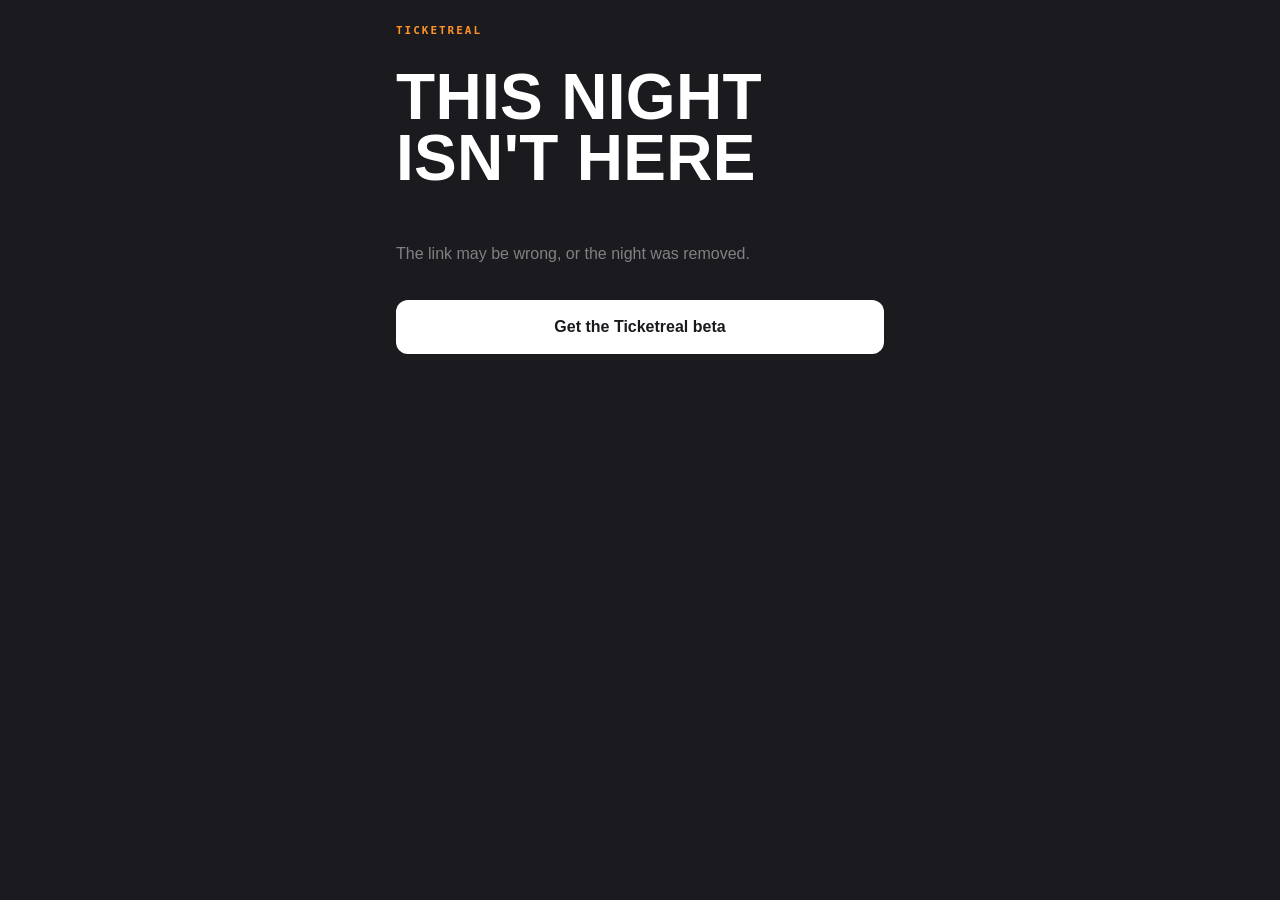
==== n/index.html @ 784041cd "Publish pages from ticket-reel 95cdf8e" ====
<!doctype html>
<html lang="en">
<head>
<meta charset="utf-8">
<meta name="viewport" content="width=device-width,initial-scale=1,viewport-fit=cover">
<title>A night on Ticketreal</title>
<meta name="description" content="A night out, shared from Ticketreal.">
<meta property="og:title" content="A night out, on Ticketreal">
<meta property="og:description" content="See the night, then track every show, game and trip of your own.">
<link rel="stylesheet" href="../style.css?v=4">
<style>
  .night { max-width: 520px; margin: 0 auto; padding: 24px max(16px, env(safe-area-inset-right)) 48px max(16px, env(safe-area-inset-left)); display: grid; gap: 18px; }
  .night img.card { width: 100%; border-radius: 16px; display: block; box-shadow: 0 20px 50px -20px rgba(0,0,0,.8); background: var(--raised); aspect-ratio: 9 / 16; object-fit: cover; }
  .who { color: var(--muted); font-size: 14px; }
  .facts { display: grid; gap: 4px; }
  .facts b { color: var(--text); font-size: 22px; }
  .setlist { margin: 0; padding-left: 22px; color: var(--soft); }
  .setlist li { padding: 2px 0; }
  .actions { display: grid; gap: 10px; }
  .btn { display: block; text-align: center; text-decoration: none; font-weight: 600; border-radius: 12px; padding: 14px; }
  .btn.primary { background: #fff; color: var(--ground); }
  .btn.secondary { background: var(--raised); color: var(--text); border: 1px solid var(--line); }
  .gone { color: var(--muted); }
</style>
</head>
<body>
<main class="night" id="night">
  <div class="mark">Ticketreal</div>
  <p class="gone" id="status">Loading the night…</p>
</main>
<script>
const SERVER = "https://pdzgdwvoqwjbqtzmnbjn.supabase.co", KEY = "sb_publishable_ST1KmzDsBo8nXe-e1KjO5w_ALfPbQGj";
const el = document.getElementById("night");
const esc = (s) => String(s ?? "").replace(/[&<>"']/g, (c) => ({ "&": "&amp;", "<": "&lt;", ">": "&gt;", '"': "&quot;", "'": "&#39;" }[c]));
const token = new URLSearchParams(location.search).get("t") || "";

async function load() {
  if (!/^[A-Za-z0-9_-]{16,40}$/.test(token)) return gone();
  try {
    const r = await fetch(`${SERVER}/rest/v1/rpc/shared_night`, {
      method: "POST", headers: { apikey: KEY, "Content-Type": "application/json" }, body: JSON.stringify({ t: token }),
    });
    const d = r.ok ? await r.json() : null;
    if (!d || !d.card) return gone();
    show(d);
  } catch { gone(); }
}

function gone() {
  el.innerHTML = `<div class="mark">Ticketreal</div><h1>This night isn't here</h1>
    <p class="gone">The link may be wrong, or the night was removed.</p>
    <div class="actions"><a class="btn primary" href="../">Get the Ticketreal beta</a></div>`;
}

function show(d) {
  const c = d.card, img = d.image ? `${SERVER}/storage/v1/object/public/shares/${d.image}` : null;
  const day = c.day ? new Date(c.day).toLocaleDateString("en-US", { month: "long", day: "numeric", year: "numeric", timeZone: "UTC" }) : "";
  const score = c.score ? `${esc(c.score.home)} ${c.score.homeScore} – ${c.score.awayScore} ${esc(c.score.away)}` : "";
  document.title = `${c.title} · Ticketreal`;
  el.innerHTML = `
    <div class="mark">Ticketreal</div>
    ${img ? `<img class="card" src="${img}" alt="${esc(c.title)} card">` : ""}
    <div class="facts">
      <b>${esc(c.title)}</b>
      ${score ? `<span>${score}</span>` : ""}
      <span class="who">${esc([c.venue, day].filter(Boolean).join(" · "))}</span>
      ${c.ordinal ? `<span class="who">${esc(c.ordinal)}</span>` : ""}
      ${c.who ? `<span class="who">${esc(c.who)}'s night${c.crew && c.crew.length ? `, with ${esc(c.crew.slice(0, 4).join(", "))}` : ""}</span>` : ""}
    </div>
    ${c.caption ? `<p>${esc(c.caption)}</p>` : ""}
    ${c.setlist && c.setlist.length ? `<div><h2>The setlist</h2><ol class="setlist">${c.setlist.map((s) => `<li>${esc(s)}</li>`).join("")}</ol></div>` : ""}
    <div class="actions">
      <a class="btn primary" href="ticketreal://night/${esc(d.night)}">Open in Ticketreal</a>
      <a class="btn secondary" href="../">Don't have it? Get the beta</a>
    </div>
    <p class="note">Ticketreal finds the shows, games and trips in your camera roll and turns them into a diary you can share with friends.</p>`;
}
load();
</script>
</body>
</html>
---- style.css ----
/* Ticketreal's public pages: the app's own look. Dark ground, white text, the cream ticket stub. */
:root {
  --ground: #1A1A1F; --raised: rgba(255,255,255,.065); --line: rgba(255,255,255,.09);
  --text: #fff; --soft: rgba(255,255,255,.72); --muted: rgba(255,255,255,.45); --faint: rgba(255,255,255,.3);
  --stub: #F4ECDD; --stub-ink: #2A2118; --concert: #F24040; --festival: #FF9426;
  color-scheme: dark;
}
* { box-sizing: border-box; }
body {
  margin: 0; background: var(--ground); color: var(--soft);
  font: 16px/1.6 -apple-system, BlinkMacSystemFont, "SF Pro Text", "Helvetica Neue", Helvetica, Arial, sans-serif;
  -webkit-font-smoothing: antialiased;
}
main { max-width: 680px; margin: 0 auto; padding: 40px max(20px, env(safe-area-inset-right)) 64px max(20px, env(safe-area-inset-left)); }
a { color: var(--text); }
.mark { font: 700 11px ui-monospace, Menlo, monospace; letter-spacing: .18em; color: var(--festival); text-transform: uppercase; }
h1 { font: 800 clamp(40px, 9vw, 64px)/.95 "Arial Narrow", "Helvetica Neue", Helvetica, sans-serif; letter-spacing: .005em;
     text-transform: uppercase; color: var(--text); margin: 12px 0 18px; }
h2 { font-size: 13px; font-weight: 700; letter-spacing: .1em; text-transform: uppercase; color: var(--faint); margin: 36px 0 10px; }
p, li { max-width: 62ch; }
ul { padding-left: 20px; }
li + li { margin-top: 6px; }
.updated { color: var(--faint); font-size: 13px; }
.stub {
  background: var(--stub); color: var(--stub-ink); border-radius: 4px; padding: 14px 16px; margin: 26px 0;
  font-family: ui-monospace, Menlo, monospace;
  -webkit-mask: radial-gradient(7px at 0 50%, #0000 98%, #000) left/51% 100% no-repeat, radial-gradient(7px at 100% 50%, #0000 98%, #000) right/51% 100% no-repeat;
          mask: radial-gradient(7px at 0 50%, #0000 98%, #000) left/51% 100% no-repeat, radial-gradient(7px at 100% 50%, #0000 98%, #000) right/51% 100% no-repeat;
}
.stub b { display: block; font: 800 22px/1.1 "Arial Narrow", Helvetica, sans-serif; text-transform: uppercase; margin: 2px 0 6px; }
.stub small { font-size: 10px; letter-spacing: .14em; opacity: .65; }
.stub span { display: block; font-size: 12px; border-top: 1px dashed rgba(42,33,24,.35); padding-top: 6px; }
form { display: grid; gap: 12px; margin-top: 22px; }
label { display: grid; gap: 6px; font-size: 13px; color: var(--muted); }
input[type=text], input[type=email] {
  font: inherit; color: var(--text); background: var(--raised); border: 1px solid var(--line); border-radius: 11px; padding: 12px 14px;
}
input:focus-visible, button:focus-visible, .chip:has(input:focus-visible) { outline: 2px solid var(--festival); outline-offset: 2px; }
fieldset { border: 0; padding: 0; margin: 0; display: grid; gap: 8px; }
legend { font-size: 13px; color: var(--muted); margin-bottom: 8px; }
.chips { display: flex; flex-wrap: wrap; gap: 6px; }
.chip { display: inline-flex; align-items: center; gap: 6px; border: 1px solid var(--line); background: var(--raised); border-radius: 999px;
        padding: 7px 13px; font-size: 14px; color: var(--soft); cursor: pointer; }
.chip input { position: absolute; opacity: 0; pointer-events: none; }
.chip:has(input:checked) { background: #fff; color: var(--ground); border-color: #fff; }
button[type=submit] { font: 600 16px/1 inherit; font-family: inherit; color: var(--ground); background: #fff; border: 0; border-radius: 11px;
                      padding: 15px; cursor: pointer; margin-top: 6px; }
button[disabled] { opacity: .5; cursor: default; }
.note { font-size: 13px; color: var(--faint); }
.status { font-size: 15px; color: var(--text); min-height: 1.5em; }
.hp { position: absolute; left: -10000px; width: 1px; height: 1px; overflow: hidden; }
footer { margin-top: 48px; padding-top: 18px; border-top: 1px solid var(--line); font-size: 13px; color: var(--faint); display: flex; gap: 18px; flex-wrap: wrap; }
footer a { color: var(--muted); }

/* The signup page: a hero with two phones, how it works, who it's for, then the form. */
body.landing { overflow-x: hidden; }
.landing main.wide { max-width: 1120px; padding-top: 0; }
.landing h1 { font-family: "Big Shoulders Display", "Arial Narrow", Helvetica, sans-serif; font-size: clamp(52px, 9vw, 96px); line-height: .9; }
.landing h2 { font: 800 clamp(34px, 5vw, 54px)/.95 "Big Shoulders Display", "Arial Narrow", Helvetica, sans-serif; text-transform: uppercase;
              letter-spacing: .005em; color: var(--text); margin: 10px 0 28px; }
.hero { max-width: 1120px; margin: 0 auto; padding: 48px max(20px, env(safe-area-inset-right)) 40px max(20px, env(safe-area-inset-left));
        display: grid; grid-template-columns: minmax(0, 1fr) minmax(0, 470px); gap: 40px; align-items: center; }
.lede { font-size: 18px; color: var(--soft); max-width: 34em; }
.ctas { display: flex; align-items: center; gap: 14px; flex-wrap: wrap; margin: 24px 0 26px; }
.cta { background: #fff; color: var(--ground); text-decoration: none; font-weight: 600; border-radius: 11px; padding: 14px 22px; }
.what { list-style: none; padding: 0; margin: 0; display: grid; gap: 10px; }
.what li { padding-left: 16px; border-left: 3px solid var(--festival); color: var(--muted); max-width: 40em; }
.what li:nth-child(2) { border-color: var(--concert); }
.what li:nth-child(3) { border-color: #3A7BF2; }
.what b { color: var(--text); font-weight: 600; }
.hero-phones { position: relative; height: 560px; }
.hero-phones .phone { position: absolute; width: 250px; }
.hero-phones .back { right: 0; top: 0; transform: rotate(4deg); opacity: .9; }
.hero-phones .front { left: 0; top: 40px; transform: rotate(-3deg); z-index: 2; }

section { padding: 56px 0 8px; border-top: 1px solid var(--line); margin-top: 24px; }
.steps { display: grid; grid-template-columns: repeat(auto-fill, minmax(250px, 1fr)); gap: 40px 26px; }
.steps figure { margin: 0; display: grid; gap: 16px; justify-items: center; align-content: start; }
.steps figcaption { color: var(--muted); font-size: 15px; max-width: 290px; }
.steps figcaption b { display: flex; align-items: center; gap: 8px; color: var(--text); font-size: 17px; margin-bottom: 4px; }
.steps .n { font: 700 12px ui-monospace, Menlo, monospace; color: var(--ground); background: var(--festival); border-radius: 999px;
            width: 22px; height: 22px; display: grid; place-items: center; flex: none; }

.uses { display: grid; grid-template-columns: repeat(auto-fit, minmax(230px, 1fr)); gap: 14px; }
.uses > div { background: var(--raised); border: 1px solid var(--line); border-radius: 14px; padding: 18px 18px 18px 22px; position: relative; overflow: hidden; }
.uses .bar-c { position: absolute; left: 0; top: 0; bottom: 0; width: 4px; }
.uses b { color: var(--text); font-size: 17px; }
.uses p { margin: 6px 0 0; color: var(--muted); font-size: 15px; }

.promise { display: grid; grid-template-columns: repeat(auto-fit, minmax(230px, 1fr)); gap: 24px; }
.promise b { color: var(--text); font-size: 16px; }
.promise p { margin: 6px 0 0; color: var(--muted); font-size: 15px; }

.join { display: grid; grid-template-columns: minmax(0, 1fr) minmax(0, 460px); gap: 40px; align-items: start; }
.join form { margin-top: 8px; background: var(--raised); border: 1px solid var(--line); border-radius: 18px; padding: 22px; }
.fine { margin-top: 40px; }

@media (max-width: 880px) {
  .hero, .join { grid-template-columns: 1fr; }
  .hero { padding-top: 32px; }
  .hero-phones { height: 520px; max-width: 420px; width: 100%; margin: 0 auto; }
  .hero-phones .phone { width: 220px; }
}
@media (max-width: 420px) {
  .hero-phones { height: 440px; }
  .hero-phones .phone { width: 190px; }
  .hero-phones .front { top: 30px; }
}
.steps figure.band { grid-column: 1 / -1; grid-template-columns: auto minmax(0, 1fr); gap: 36px; align-items: center; justify-items: start;
                     background: var(--raised); border: 1px solid var(--line); border-radius: 22px; padding: 28px 32px; }
.steps figure.band figcaption { max-width: 30em; font-size: 16px; }
.band-h { display: block; font: 800 clamp(28px, 4vw, 40px)/.95 "Big Shoulders Display", "Arial Narrow", sans-serif; text-transform: uppercase; color: var(--text); margin: 6px 0 12px; }
@media (max-width: 640px) {
  .steps figure.band { grid-template-columns: 1fr; justify-items: center; padding: 22px 18px; gap: 20px; }
}
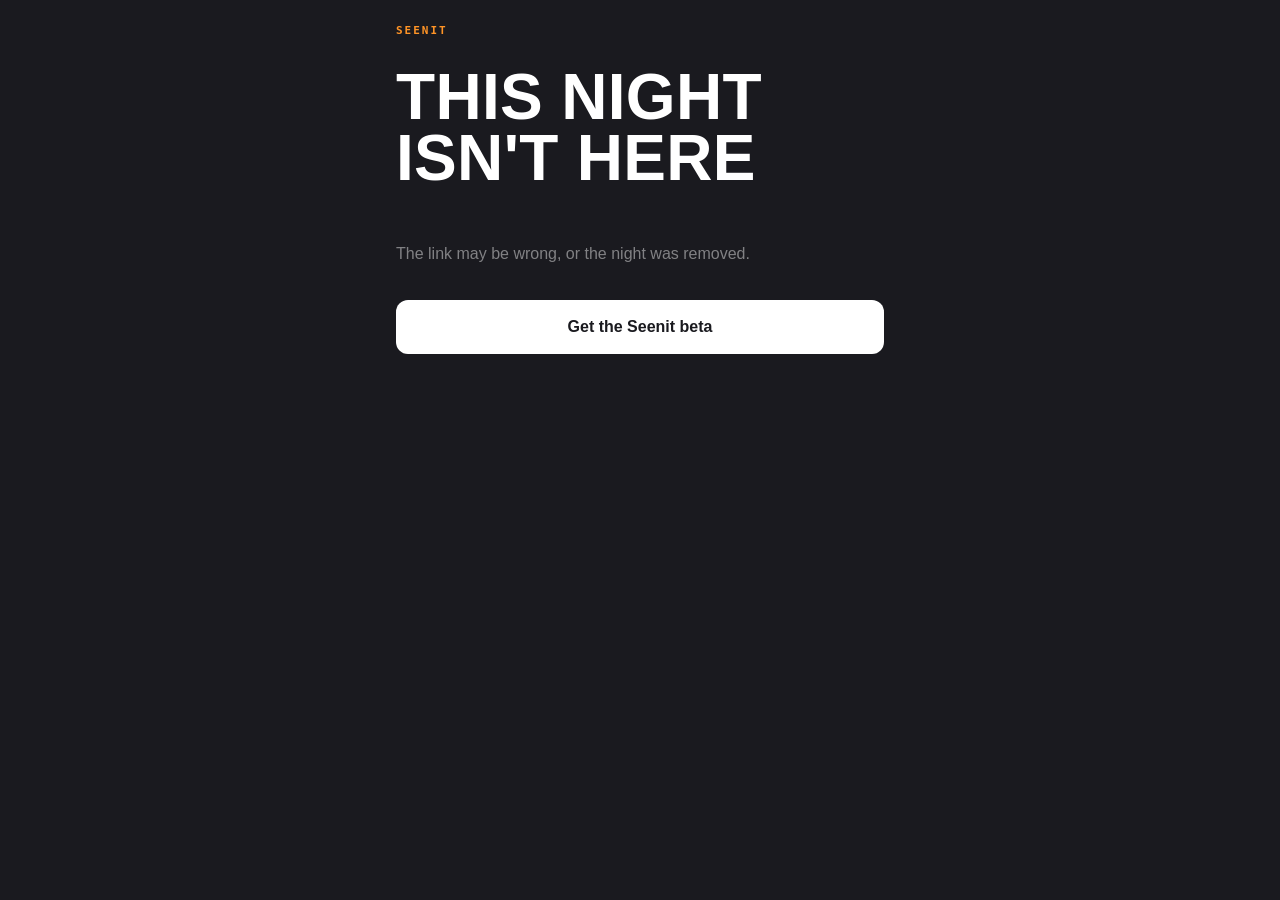
==== commit 4d5ca1dd: "Publish pages from ticket-reel web" ====
--- a/n/index.html
+++ b/n/index.html
@@ -3,9 +3,9 @@
 <head>
 <meta charset="utf-8">
 <meta name="viewport" content="width=device-width,initial-scale=1,viewport-fit=cover">
-<title>A night on Ticketreal</title>
-<meta name="description" content="A night out, shared from Ticketreal.">
-<meta property="og:title" content="A night out, on Ticketreal">
+<title>A night on Seenit</title>
+<meta name="description" content="A night out, shared from Seenit.">
+<meta property="og:title" content="A night out, on Seenit">
 <meta property="og:description" content="See the night, then track every show, game and trip of your own.">
 <link rel="stylesheet" href="../style.css?v=4">
 <style>
@@ -25,7 +25,7 @@
 </head>
 <body>
 <main class="night" id="night">
-  <div class="mark">Ticketreal</div>
+  <div class="mark">Seenit</div>
   <p class="gone" id="status">Loading the night…</p>
 </main>
 <script>
@@ -47,18 +47,18 @@
 }
 
 function gone() {
-  el.innerHTML = `<div class="mark">Ticketreal</div><h1>This night isn't here</h1>
+  el.innerHTML = `<div class="mark">Seenit</div><h1>This night isn't here</h1>
     <p class="gone">The link may be wrong, or the night was removed.</p>
-    <div class="actions"><a class="btn primary" href="../">Get the Ticketreal beta</a></div>`;
+    <div class="actions"><a class="btn primary" href="../">Get the Seenit beta</a></div>`;
 }
 
 function show(d) {
   const c = d.card, img = d.image ? `${SERVER}/storage/v1/object/public/shares/${d.image}` : null;
   const day = c.day ? new Date(c.day).toLocaleDateString("en-US", { month: "long", day: "numeric", year: "numeric", timeZone: "UTC" }) : "";
   const score = c.score ? `${esc(c.score.home)} ${c.score.homeScore} – ${c.score.awayScore} ${esc(c.score.away)}` : "";
-  document.title = `${c.title} · Ticketreal`;
+  document.title = `${c.title} · Seenit`;
   el.innerHTML = `
-    <div class="mark">Ticketreal</div>
+    <div class="mark">Seenit</div>
     ${img ? `<img class="card" src="${img}" alt="${esc(c.title)} card">` : ""}
     <div class="facts">
       <b>${esc(c.title)}</b>
@@ -70,10 +70,10 @@
     ${c.caption ? `<p>${esc(c.caption)}</p>` : ""}
     ${c.setlist && c.setlist.length ? `<div><h2>The setlist</h2><ol class="setlist">${c.setlist.map((s) => `<li>${esc(s)}</li>`).join("")}</ol></div>` : ""}
     <div class="actions">
-      <a class="btn primary" href="ticketreal://night/${esc(d.night)}">Open in Ticketreal</a>
+      <a class="btn primary" href="ticketreal://night/${esc(d.night)}">Open in Seenit</a>
       <a class="btn secondary" href="../">Don't have it? Get the beta</a>
     </div>
-    <p class="note">Ticketreal finds the shows, games and trips in your camera roll and turns them into a diary you can share with friends.</p>`;
+    <p class="note">Seenit finds the shows, games and trips in your camera roll and turns them into a diary you can share with friends.</p>`;
 }
 load();
 </script>
--- a/style.css
+++ b/style.css
@@ -113,3 +113,8 @@
 @media (max-width: 640px) {
   .steps figure.band { grid-template-columns: 1fr; justify-items: center; padding: 22px 18px; gap: 20px; }
 }
+
+/* Get the beta: the TestFlight steps, shown once the public link is in */
+.getit { margin-top: 18px; display: grid; gap: 14px; }
+.getit .steps { margin: 0; padding-left: 1.3em; display: grid; gap: 8px; }
+.getit .cta { display: inline-block; justify-self: start; background: #F0AA3C; color: #1D2039; font-weight: 700; text-decoration: none; padding: 14px 22px; border-radius: 14px; }
